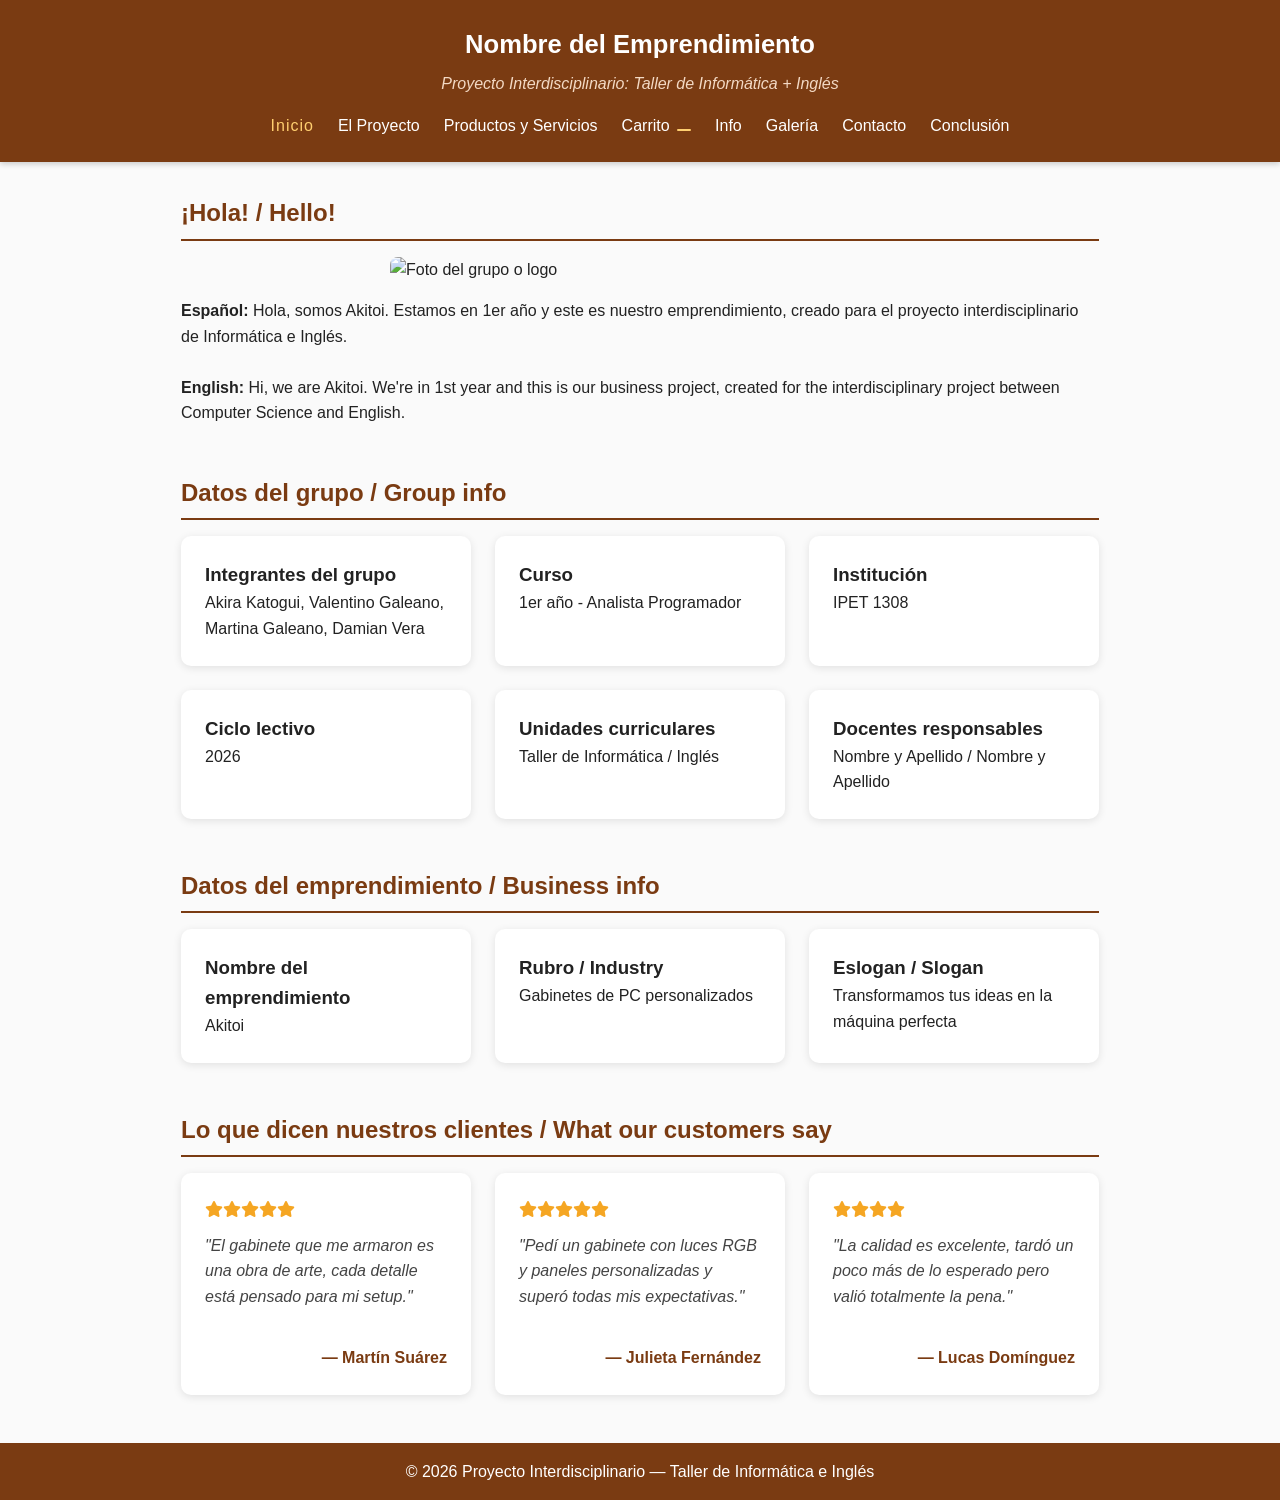
==== index.html @ 2d4fef77 "1 1123123" ====
<!DOCTYPE html>
<html lang="es">
<head>
    <meta charset="UTF-8">
    <meta name="viewport" content="width=device-width, initial-scale=1.0">
    <title>Inicio - Mi Emprendimiento / My Business</title>
    <link rel="stylesheet" href="css/estilos.css">
    <link rel="stylesheet" href="https://cdnjs.cloudflare.com/ajax/libs/font-awesome/6.5.1/css/all.min.css">
</head>
<body>

    <header>
        <!-- TAREA: Reemplazá por el nombre real del emprendimiento -->
        <h1>Nombre del Emprendimiento</h1>
        <p class="slogan">Proyecto Interdisciplinario: Taller de Informática + Inglés</p>
        <nav>
            <ul>
                <li><a href="index.html">Inicio</a></li>
                <li><a href="proyecto.html">El Proyecto</a></li>
                <li><a href="productos.html">Productos y Servicios</a></li>
                <li><a href="carrito.html">Carrito <span id="contador-nav"></span></a></li>
                <li><a href="info.html">Info</a></li>
                <li><a href="galeria.html">Galería</a></li>
                <li><a href="contacto.html">Contacto</a></li>
                <li><a href="conclusion.html">Conclusión</a></li>
            </ul>
        </nav>
    </header>

    <main>
        <section id="presentacion-grupo">
            <h2>¡Hola! / Hello!</h2>
            <!-- TAREA: Reemplazá con una foto o logo del grupo (opcional). Ver el paso de imágenes en la guía. -->
            <img src="ACÁ VA LA URL" alt="Foto del grupo o logo" class="imagen-centrada">

            <!-- TAREA: Escribí la presentación del grupo en español -->
            <p><b>Español:</b> Hola, somos Akitoi. Estamos en 1er año y este es nuestro emprendimiento, creado para el proyecto interdisciplinario de Informática e Inglés.</p>
            <br>
            <!-- TAREA: Escribí la misma presentación en inglés -->
            <p><b>English:</b> Hi, we are Akitoi. We're in 1st year and this is our business project, created for the interdisciplinary project between Computer Science and English.</p>
        </section>

        <section id="datos-grupo">
            <h2>Datos del grupo / Group info</h2>
            <div class="grid-tarjetas">
                <div class="tarjeta">
                    <h3>Integrantes del grupo</h3>
                    <!-- TAREA: Completá con los nombres reales de todos los integrantes -->
                    <p>Akira Katogui, Valentino Galeano, Martina Galeano, Damian Vera</p>
                </div>
                <div class="tarjeta">
                    <h3>Curso</h3>
                    <!-- TAREA: Completá con su curso -->
                    <p>1er año - Analista Programador</p>
                </div>
                <div class="tarjeta">
                    <h3>Institución</h3>
                    <!-- TAREA: Completá con el nombre real de la institución -->
                    <p>IPET 1308</p>
                </div>
                <div class="tarjeta">
                    <h3>Ciclo lectivo</h3>
                    <!-- TAREA: Completá con el año lectivo -->
                    <p>2026</p>
                </div>
                <div class="tarjeta">
                    <h3>Unidades curriculares</h3>
                    <!-- TAREA: Completá con las materias del proyecto -->
                    <p>Taller de Informática / Inglés</p>
                </div>
                <div class="tarjeta">
                    <h3>Docentes responsables</h3>
                    <!-- TAREA: Completá con los nombres reales de los/as docentes -->
                    <p>Nombre y Apellido / Nombre y Apellido</p>
                </div>
            </div>
        </section>

        <section id="datos-emprendimiento">
            <h2>Datos del emprendimiento / Business info</h2>
            <div class="grid-tarjetas">
                <div class="tarjeta">
                    <h3>Nombre del emprendimiento</h3>
                    <!-- TAREA: Completá con el nombre real -->
                    <p>Akitoi</p>
                </div>
                <div class="tarjeta">
                    <h3>Rubro / Industry</h3>
                    <!-- TAREA: Completá con el rubro (ej: alimentos, ropa, tecnología, servicios) -->
                    <p>Gabinetes de PC personalizados </p>
                </div>
                <div class="tarjeta">
                    <h3>Eslogan / Slogan</h3>
                    <!-- TAREA: Completá con un eslogan corto, en español o inglés -->
                    <p>Transformamos tus ideas en la máquina perfecta</p>
                </div>
            </div>
        </section>

        <section id="testimonios">
            <h2>Lo que dicen nuestros clientes / What our customers say</h2>
            <!-- TAREA: Completá cada testimonio en español e inglés (pueden ser inventados, para el proyecto). -->
            <!-- Las estrellas van del 1 al 5: repitan o borren <i class="fa-solid fa-star"></i> según el puntaje. -->
            <!-- Podés agregar más testimonios copiando un bloque <div class="tarjeta-testimonio">...</div> completo. -->
            <div class="grid-tarjetas">

                <div class="tarjeta-testimonio">
                    <div class="estrellas">
                        <i class="fa-solid fa-star"></i><i class="fa-solid fa-star"></i><i class="fa-solid fa-star"></i><i class="fa-solid fa-star"></i><i class="fa-solid fa-star"></i>
                    </div>
                    <p class="cita">"El gabinete que me armaron es una obra de arte, cada detalle está pensado para mi setup."</p>
                    <br>
                    <p class="autor-testimonio">— Martín Suárez</p>
                </div>

                <div class="tarjeta-testimonio">
                    <div class="estrellas">
                        <i class="fa-solid fa-star"></i><i class="fa-solid fa-star"></i><i class="fa-solid fa-star"></i><i class="fa-solid fa-star"></i><i class="fa-solid fa-star"></i>
                    </div>
                    <p class="cita">"Pedí un gabinete con luces RGB y paneles personalizadas y superó todas mis expectativas."</p>
                    <br>
                    <p class="autor-testimonio">— Julieta Fernández</p>
                </div>

                <div class="tarjeta-testimonio">
                    <div class="estrellas">
                        <i class="fa-solid fa-star"></i><i class="fa-solid fa-star"></i><i class="fa-solid fa-star"></i><i class="fa-solid fa-star"></i></i>
                    </div>
                    <p class="cita">"La calidad es excelente, tardó un poco más de lo esperado pero valió totalmente la pena."</p>
                    <br>
                    <p class="autor-testimonio">— Lucas Domínguez</p>
                </div>

            </div>
        </section>
    </main>

    <footer>
        <p>© 2026 Proyecto Interdisciplinario — Taller de Informática e Inglés</p>
    </footer>

    <script src="js/script.js"></script>
</body>
</html>
---- css/estilos.css ----
/* RESET BÁSICO */
* {
    margin: 0;
    padding: 0;
    box-sizing: border-box;
}

body {
    font-family: 'Segoe UI', Arial, sans-serif;
    line-height: 1.6;
    color: #222;
    background-color: #fafafa;
}

/* ENCABEZADO */
header {
    background-color: #7a3b12;
    color: white;
    padding: 1.5rem 2rem;
    text-align: center;
    position: sticky;
    top: 0;
    z-index: 100;
    box-shadow: 0 2px 6px rgba(0,0,0,0.2);
}

header h1 {
    font-size: 1.6em;
}

.slogan {
    margin-top: 6px;
    font-style: italic;
    color: #f3d9c4;
}

nav ul {
    list-style: none;
    display: flex;
    justify-content: center;
    gap: 1.5rem;
    margin-top: 1rem;
    flex-wrap: wrap;
}

nav a {
    color: white;
    text-decoration: none;
    font-weight: 500;
    transition: color 0.2s ease, letter-spacing 0.2s ease;
}

nav a:hover,
nav a.activo {
    color: #ffcf70;
    letter-spacing: 1px;
}

#contador-nav {
    background-color: #ffcf70;
    color: #7a3b12;
    font-size: 0.75em;
    font-weight: 700;
    padding: 1px 7px;
    border-radius: 10px;
    margin-left: 3px;
    display: inline-block;
}

#contador-nav.bump {
    animation: cartBump 0.4s ease;
}

@keyframes cartBump {
    0%   { transform: scale(1) rotate(0deg); }
    30%  { transform: scale(1.35) rotate(-8deg); }
    55%  { transform: scale(0.95) rotate(4deg); }
    100% { transform: scale(1) rotate(0deg); }
}

/* CONTENIDO PRINCIPAL */
main {
    max-width: 950px;
    margin: 2rem auto;
    padding: 0 1rem;
}

section {
    margin-bottom: 3rem;
}

section h2 {
    color: #7a3b12;
    border-bottom: 2px solid #7a3b12;
    padding-bottom: 6px;
    margin-bottom: 16px;
}

/* IMÁGENES GENERALES */
img {
    max-width: 100%;
    border-radius: 8px;
}

.imagen-centrada {
    display: block;
    margin: 16px auto;
    max-width: 500px;
}

.imagen-izquierda {
    float: left;
    margin: 0 16px 10px 0;
    max-width: 160px;
}

/* TARJETAS GENERALES */
.grid-tarjetas {
    display: grid;
    grid-template-columns: repeat(auto-fit, minmax(220px, 1fr));
    gap: 1.5rem;
    margin-top: 1rem;
}

.tarjeta {
    background: white;
    border-radius: 10px;
    box-shadow: 0 2px 8px rgba(0,0,0,0.1);
    padding: 1.5rem;
    transition: transform 0.3s ease, box-shadow 0.3s ease;
}

.tarjeta:hover {
    transform: translateY(-6px);
    box-shadow: 0 8px 20px rgba(0,0,0,0.15);
}

/* TARJETAS DE PRODUCTO/SERVICIO */
.tarjeta-producto {
    background: white;
    border-radius: 10px;
    box-shadow: 0 2px 8px rgba(0,0,0,0.1);
    padding: 1.2rem;
    border-top: 4px solid #7a3b12;
    text-align: center;
    overflow: auto;
}

.tarjeta-producto h3 {
    color: #7a3b12;
    margin-bottom: 6px;
}

.tarjeta-producto .precio {
    font-size: 1.15em;
    font-weight: bold;
    color: #b45309;
    margin-bottom: 10px;
}

.precio-usd-auto {
    font-size: 0.8em;
    color: #888;
    font-weight: normal;
}

/* BUSCADOR DE PRODUCTOS */
.buscador {
    display: flex;
    align-items: center;
    gap: 8px;
    background: white;
    border: 1px solid #ddd;
    border-radius: 8px;
    padding: 10px 14px;
    margin: 16px 0;
    max-width: 400px;
}

.buscador i {
    color: #7a3b12;
}

.buscador input {
    border: none;
    outline: none;
    width: 100%;
    font-size: 0.95em;
}

#sin-resultados {
    display: none;
    color: #888;
    font-style: italic;
    margin-top: 10px;
}

/* ETIQUETAS DE PRODUCTO (oferta / últimas unidades) */
.etiqueta {
    display: inline-block;
    font-size: 0.75em;
    font-weight: 700;
    padding: 3px 10px;
    border-radius: 12px;
    margin-bottom: 8px;
}

.etiqueta-oferta {
    background-color: #2e7d32;
    color: white;
}

.etiqueta-stock {
    background-color: #c0392b;
    color: white;
}

.tarjeta-producto p {
    text-align: left;
}

/* SELECTOR DE CANTIDAD */
.selector-cantidad {
    display: flex;
    align-items: center;
    justify-content: center;
    gap: 8px;
    margin-top: 14px;
}

.selector-cantidad label {
    font-size: 0.85em;
    color: #555;
}

.btn-cantidad {
    background-color: #7a3b12;
    color: white;
    border: none;
    width: 28px;
    height: 28px;
    border-radius: 4px;
    font-size: 1.1em;
    cursor: pointer;
}

.btn-cantidad:hover {
    background-color: #5e2d0d;
}

.input-cantidad {
    width: 45px;
    text-align: center;
    padding: 4px;
    border: 1px solid #ccc;
    border-radius: 4px;
}

.boton-agregar {
    display: block;
    width: 100%;
    margin-top: 12px;
    background-color: #7a3b12;
    color: white;
    border: none;
    padding: 10px;
    border-radius: 6px;
    cursor: pointer;
    font-size: 0.95em;
}

.boton-agregar:hover {
    background-color: #5e2d0d;
}

.boton-agregar.agregado {
    background-color: #2e7d32;
}

/* LISTA DE ENLACES */
.lista-enlaces {
    list-style: none;
    margin-top: 12px;
}

.lista-enlaces li {
    background: white;
    padding: 12px 16px;
    border-radius: 8px;
    margin-bottom: 10px;
    box-shadow: 0 2px 6px rgba(0,0,0,0.08);
}

.lista-enlaces a {
    color: #7a3b12;
    text-decoration: none;
    font-weight: 500;
}

.lista-enlaces a i {
    width: 20px;
    text-align: center;
    margin-right: 6px;
    color: #b45309;
}

.lista-enlaces a:hover {
    text-decoration: underline;
}

/* GALERÍA DE IMÁGENES */
.galeria-grid {
    display: grid;
    grid-template-columns: repeat(3, 1fr);
    gap: 12px;
    margin-top: 16px;
}

.galeria-grid img {
    width: 100%;
    height: 200px;
    object-fit: cover;
    border-radius: 8px;
    transition: transform 0.3s ease, opacity 0.3s ease;
}

.galeria-grid img:hover {
    transform: scale(1.05);
    opacity: 0.9;
}

/* VIDEO */
.video-item iframe {
    border: none;
    border-radius: 8px;
    display: block;
    margin-top: 10px;
}

.video-item p {
    margin-top: 8px;
    font-style: italic;
    color: #555;
}

/* CARRITO DE COMPRAS (carrito.html) */
.selector-moneda {
    display: flex;
    gap: 1.5rem;
    margin-bottom: 16px;
    font-size: 0.95em;
}

#tabla-carrito {
    width: 100%;
    border-collapse: collapse;
    margin-top: 10px;
    background: white;
    border-radius: 8px;
    overflow: hidden;
}

#tabla-carrito th {
    background-color: #7a3b12;
    color: white;
    padding: 10px 12px;
    text-align: left;
}

#tabla-carrito td {
    padding: 10px 12px;
    border-bottom: 1px solid #eee;
}

#tabla-carrito tr:last-child td {
    border-bottom: none;
}

.item-quitar-carrito {
    background-color: #c0392b;
    color: white;
    border: none;
    padding: 5px 10px;
    border-radius: 4px;
    cursor: pointer;
    font-size: 0.85em;
}

.item-quitar-carrito:hover {
    background-color: #922b21;
}

.cantidad-carrito {
    width: 50px;
    text-align: center;
    padding: 4px;
    border: 1px solid #ccc;
    border-radius: 4px;
}

#carrito-vacio {
    color: #888;
    font-style: italic;
    margin-top: 16px;
}

/* MODALES DE AVISO (reemplazan a los alert() del navegador) */
.modal-overlay {
    position: fixed;
    top: 0;
    left: 0;
    width: 100%;
    height: 100%;
    background-color: rgba(0, 0, 0, 0.5);
    display: flex;
    align-items: center;
    justify-content: center;
    z-index: 200;
}

.modal-caja {
    background: white;
    padding: 2rem;
    border-radius: 10px;
    max-width: 420px;
    width: 90%;
    text-align: center;
    box-shadow: 0 8px 24px rgba(0,0,0,0.25);
}

.modal-caja p {
    margin-bottom: 4px;
}

.modal-cerrar {
    margin-top: 16px;
    background-color: #7a3b12;
    color: white;
    border: none;
    padding: 10px 24px;
    border-radius: 6px;
    cursor: pointer;
    font-size: 0.95em;
}

.modal-cerrar:hover {
    background-color: #5e2d0d;
}

/* BOTONES DE LA CONFIRMACIÓN (descargar comprobante / nuevo pedido) */
.acciones-confirmacion {
    display: flex;
    gap: 12px;
    margin-top: 20px;
    flex-wrap: wrap;
}

#boton-descargar-comprobante {
    background-color: #1f6feb;
    color: white;
    border: none;
    padding: 10px 20px;
    border-radius: 6px;
    cursor: pointer;
}

#boton-descargar-comprobante:hover {
    background-color: #185abd;
}

.total-carrito {
    display: flex;
    justify-content: flex-end;
    gap: 12px;
    font-size: 1.3em;
    font-weight: bold;
    color: #7a3b12;
    margin-top: 16px;
    padding-top: 12px;
    border-top: 2px solid #7a3b12;
}

#vaciar-carrito {
    display: block;
    margin-top: 20px;
    margin-left: auto;
    background-color: #555;
    color: white;
    border: none;
    padding: 10px 20px;
    border-radius: 6px;
    cursor: pointer;
}

#vaciar-carrito:hover {
    background-color: #333;
}

/* BOTONES DE ACCIÓN DEL CARRITO (vaciar / whatsapp / finalizar) */
.acciones-carrito {
    display: flex;
    justify-content: flex-end;
    gap: 12px;
    margin-top: 20px;
    flex-wrap: wrap;
}

.acciones-carrito button {
    border: none;
    padding: 10px 18px;
    border-radius: 6px;
    cursor: pointer;
    font-size: 0.95em;
    color: white;
}

#vaciar-carrito {
    margin: 0;
    background-color: #555;
}

#vaciar-carrito:hover {
    background-color: #333;
}

#boton-whatsapp {
    background-color: #25D366;
}

#boton-whatsapp:hover {
    background-color: #1ebe57;
}

#boton-finalizar {
    background-color: #7a3b12;
}

#boton-finalizar:hover {
    background-color: #5e2d0d;
}

/* FORMULARIO DE CHECKOUT */
#checkout form {
    display: flex;
    flex-direction: column;
    gap: 10px;
    max-width: 480px;
    background: white;
    padding: 1.5rem;
    border-radius: 10px;
    box-shadow: 0 2px 8px rgba(0,0,0,0.1);
}

#checkout label {
    font-weight: 600;
    color: #7a3b12;
    margin-top: 8px;
}

#checkout input[type="text"],
#checkout input[type="file"] {
    padding: 8px 10px;
    border: 1px solid #ccc;
    border-radius: 6px;
    font-size: 0.95em;
}

.opciones-pago {
    display: flex;
    gap: 20px;
    font-weight: normal;
}

.opciones-pago label {
    font-weight: normal;
    color: #222;
    margin-top: 0;
}

.alias-transferencia {
    background-color: #fff3cd;
    border: 1px dashed #b45309;
    padding: 10px;
    border-radius: 6px;
    margin: 10px 0;
}

#nombre-comprobante {
    font-size: 0.85em;
    color: #2e7d32;
    font-style: italic;
}

#boton-confirmar {
    margin-top: 14px;
    background-color: #2e7d32;
    color: white;
    border: none;
    padding: 12px;
    border-radius: 6px;
    cursor: pointer;
    font-size: 1em;
}

#boton-confirmar:hover {
    background-color: #256428;
}

/* TICKET DE CONFIRMACIÓN DEL PEDIDO */
.ticket-confirmacion {
    background: white;
    max-width: 500px;
    padding: 1.5rem;
    border-radius: 10px;
    box-shadow: 0 2px 8px rgba(0,0,0,0.1);
    border-top: 5px solid #2e7d32;
}

.ticket-confirmacion hr {
    border: none;
    border-top: 1px dashed #ccc;
    margin: 12px 0;
}

.ticket-confirmacion ul {
    list-style: none;
}

.ticket-confirmacion li {
    display: flex;
    justify-content: space-between;
    padding: 4px 0;
}

.conf-total {
    font-size: 1.2em;
}

#boton-nuevo-pedido {
    background-color: #7a3b12;
    color: white;
    border: none;
    padding: 10px 20px;
    border-radius: 6px;
    cursor: pointer;
}

#boton-nuevo-pedido:hover {
    background-color: #5e2d0d;
}

/* PIE DE PÁGINA */
/* MÉTODOS DE PAGO (info.html) */
.grid-metodos-pago {
    display: grid;
    grid-template-columns: repeat(auto-fit, minmax(180px, 1fr));
    gap: 1.2rem;
    margin-top: 1rem;
}

.metodo-pago {
    background: white;
    border-radius: 10px;
    box-shadow: 0 2px 8px rgba(0,0,0,0.1);
    padding: 1.2rem;
    text-align: center;
}

.metodo-pago i {
    font-size: 1.8em;
    color: #7a3b12;
    margin-bottom: 8px;
    display: block;
}

/* PREGUNTAS FRECUENTES / FAQ (info.html) */
.acordeon-faq {
    width: 100%;
    text-align: left;
    background-color: #7a3b12;
    color: white;
    border: none;
    padding: 14px 18px;
    font-size: 1em;
    cursor: pointer;
    border-radius: 6px;
    margin-top: 10px;
}

.acordeon-faq:hover {
    background-color: #5e2d0d;
}

.panel-faq {
    display: none;
    background-color: white;
    padding: 16px 18px;
    border-left: 3px solid #7a3b12;
    margin-bottom: 4px;
    border-radius: 0 0 6px 6px;
}

/* TESTIMONIOS DE CLIENTES (index.html) */
.tarjeta-testimonio {
    background: white;
    border-radius: 10px;
    box-shadow: 0 2px 8px rgba(0,0,0,0.1);
    padding: 1.5rem;
}

.tarjeta-testimonio .estrellas {
    color: #f5a623;
    margin-bottom: 10px;
}

.tarjeta-testimonio .cita {
    font-style: italic;
    color: #444;
}

.tarjeta-testimonio .autor-testimonio {
    margin-top: 10px;
    font-weight: bold;
    color: #7a3b12;
    text-align: right;
}

footer {
    text-align: center;
    padding: 1rem;
    background-color: #7a3b12;
    color: white;
    margin-top: 3rem;
}

/* ANIMACIÓN DE ENTRADA DE SECCIONES */
section {
    animation: aparecer 0.5s ease-in;
}

@keyframes aparecer {
    from { opacity: 0; transform: translateY(20px); }
    to   { opacity: 1; transform: translateY(0); }
}
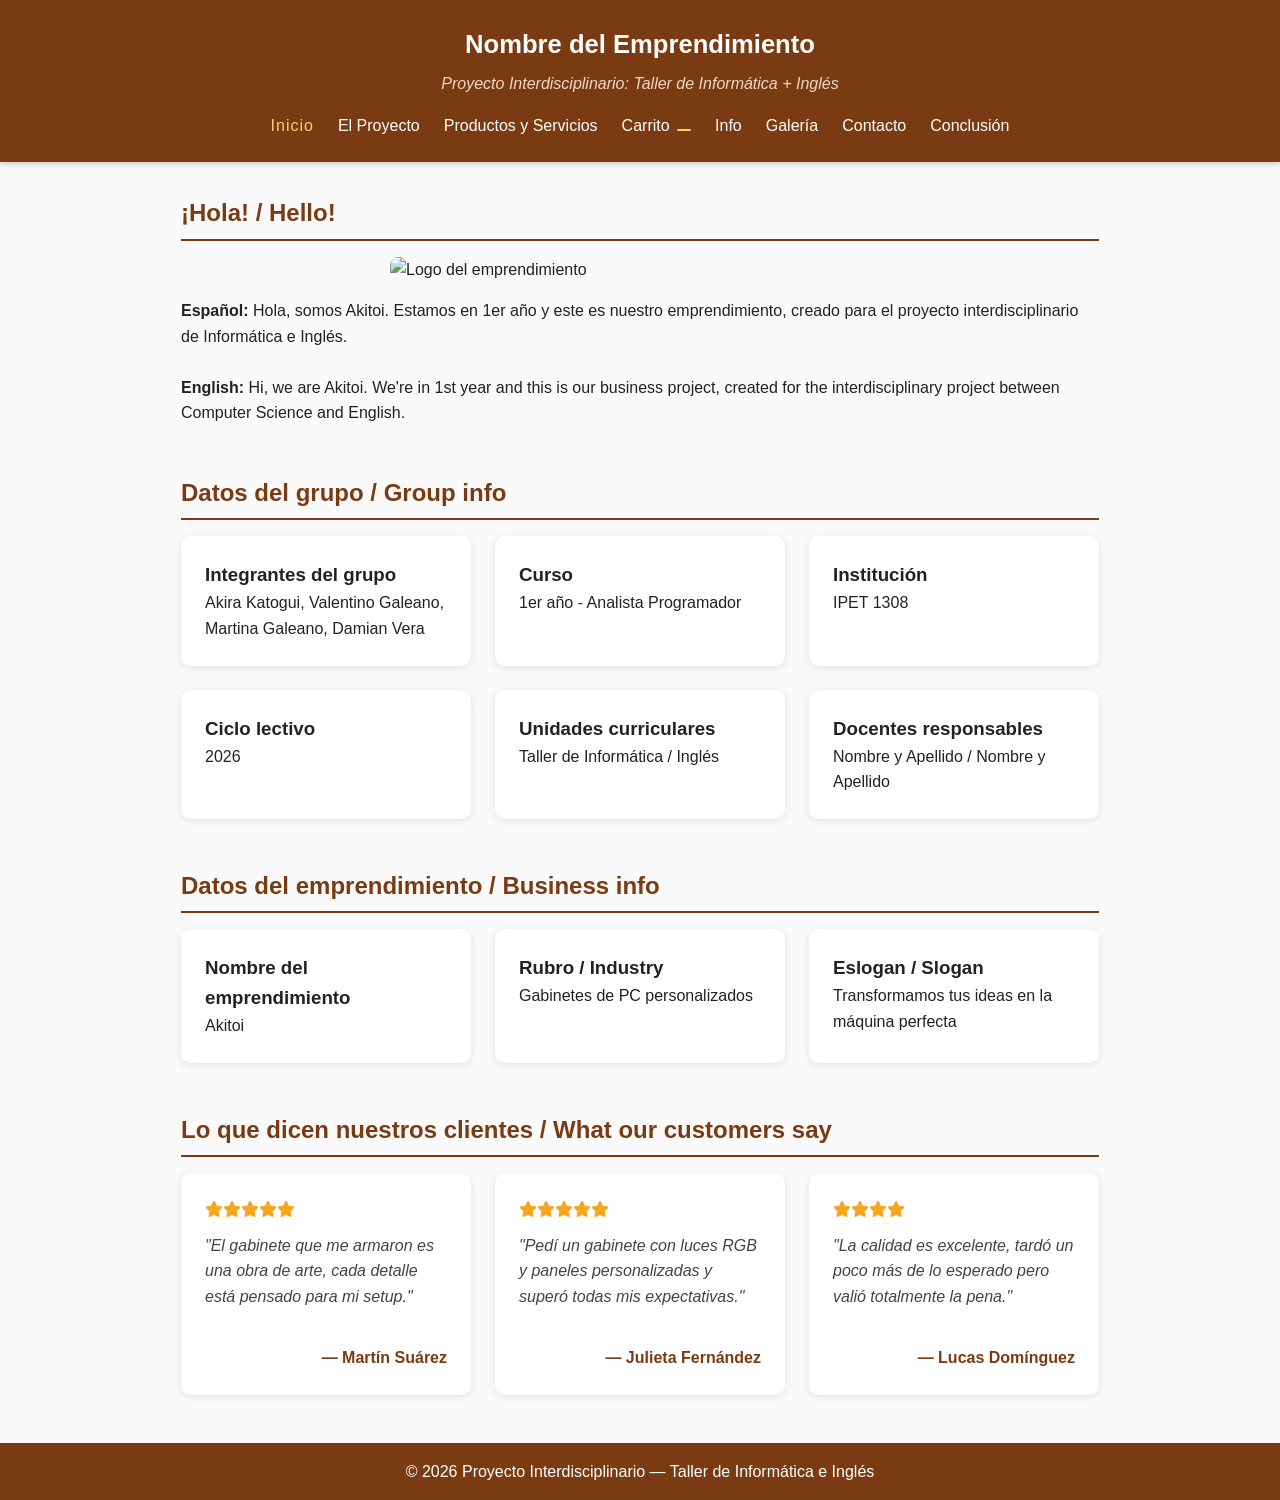
==== commit ddb21e91: "Update index.html" ====
--- a/index.html
+++ b/index.html
@@ -31,7 +31,7 @@
         <section id="presentacion-grupo">
             <h2>¡Hola! / Hello!</h2>
             <!-- TAREA: Reemplazá con una foto o logo del grupo (opcional). Ver el paso de imágenes en la guía. -->
-            <img src="ACÁ VA LA URL" alt="Foto del grupo o logo" class="imagen-centrada">
+            <img src=https://ibb.co/wrMgNvfJ alt="Logo del emprendimiento" class="imagen-centrada">
 
             <!-- TAREA: Escribí la presentación del grupo en español -->
             <p><b>Español:</b> Hola, somos Akitoi. Estamos en 1er año y este es nuestro emprendimiento, creado para el proyecto interdisciplinario de Informática e Inglés.</p>
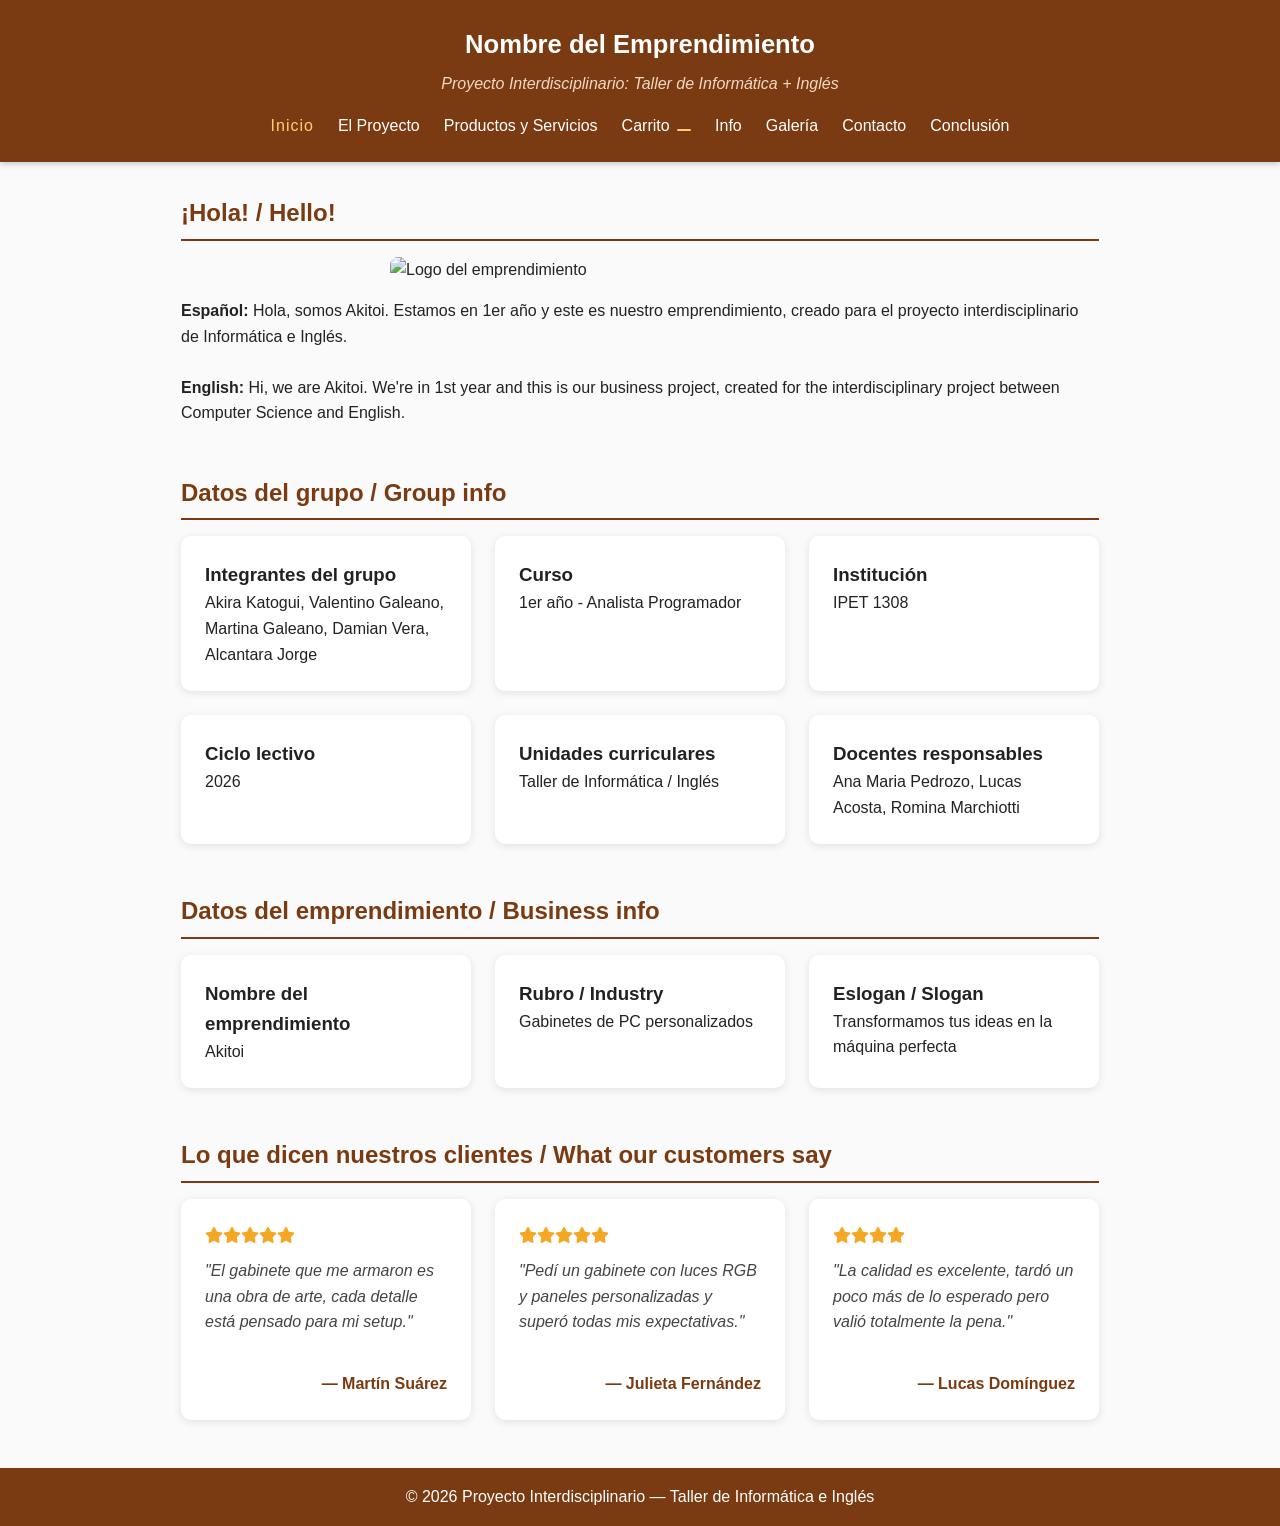
==== commit 18a2ddfd: "Update index.html" ====
--- a/index.html
+++ b/index.html
@@ -46,7 +46,7 @@
                 <div class="tarjeta">
                     <h3>Integrantes del grupo</h3>
                     <!-- TAREA: Completá con los nombres reales de todos los integrantes -->
-                    <p>Akira Katogui, Valentino Galeano, Martina Galeano, Damian Vera</p>
+                    <p>Akira Katogui, Valentino Galeano, Martina Galeano, Damian Vera, Alcantara Jorge</p>
                 </div>
                 <div class="tarjeta">
                     <h3>Curso</h3>
@@ -71,7 +71,7 @@
                 <div class="tarjeta">
                     <h3>Docentes responsables</h3>
                     <!-- TAREA: Completá con los nombres reales de los/as docentes -->
-                    <p>Nombre y Apellido / Nombre y Apellido</p>
+                    <p>Ana Maria Pedrozo, Lucas Acosta, Romina Marchiotti</p>
                 </div>
             </div>
         </section>
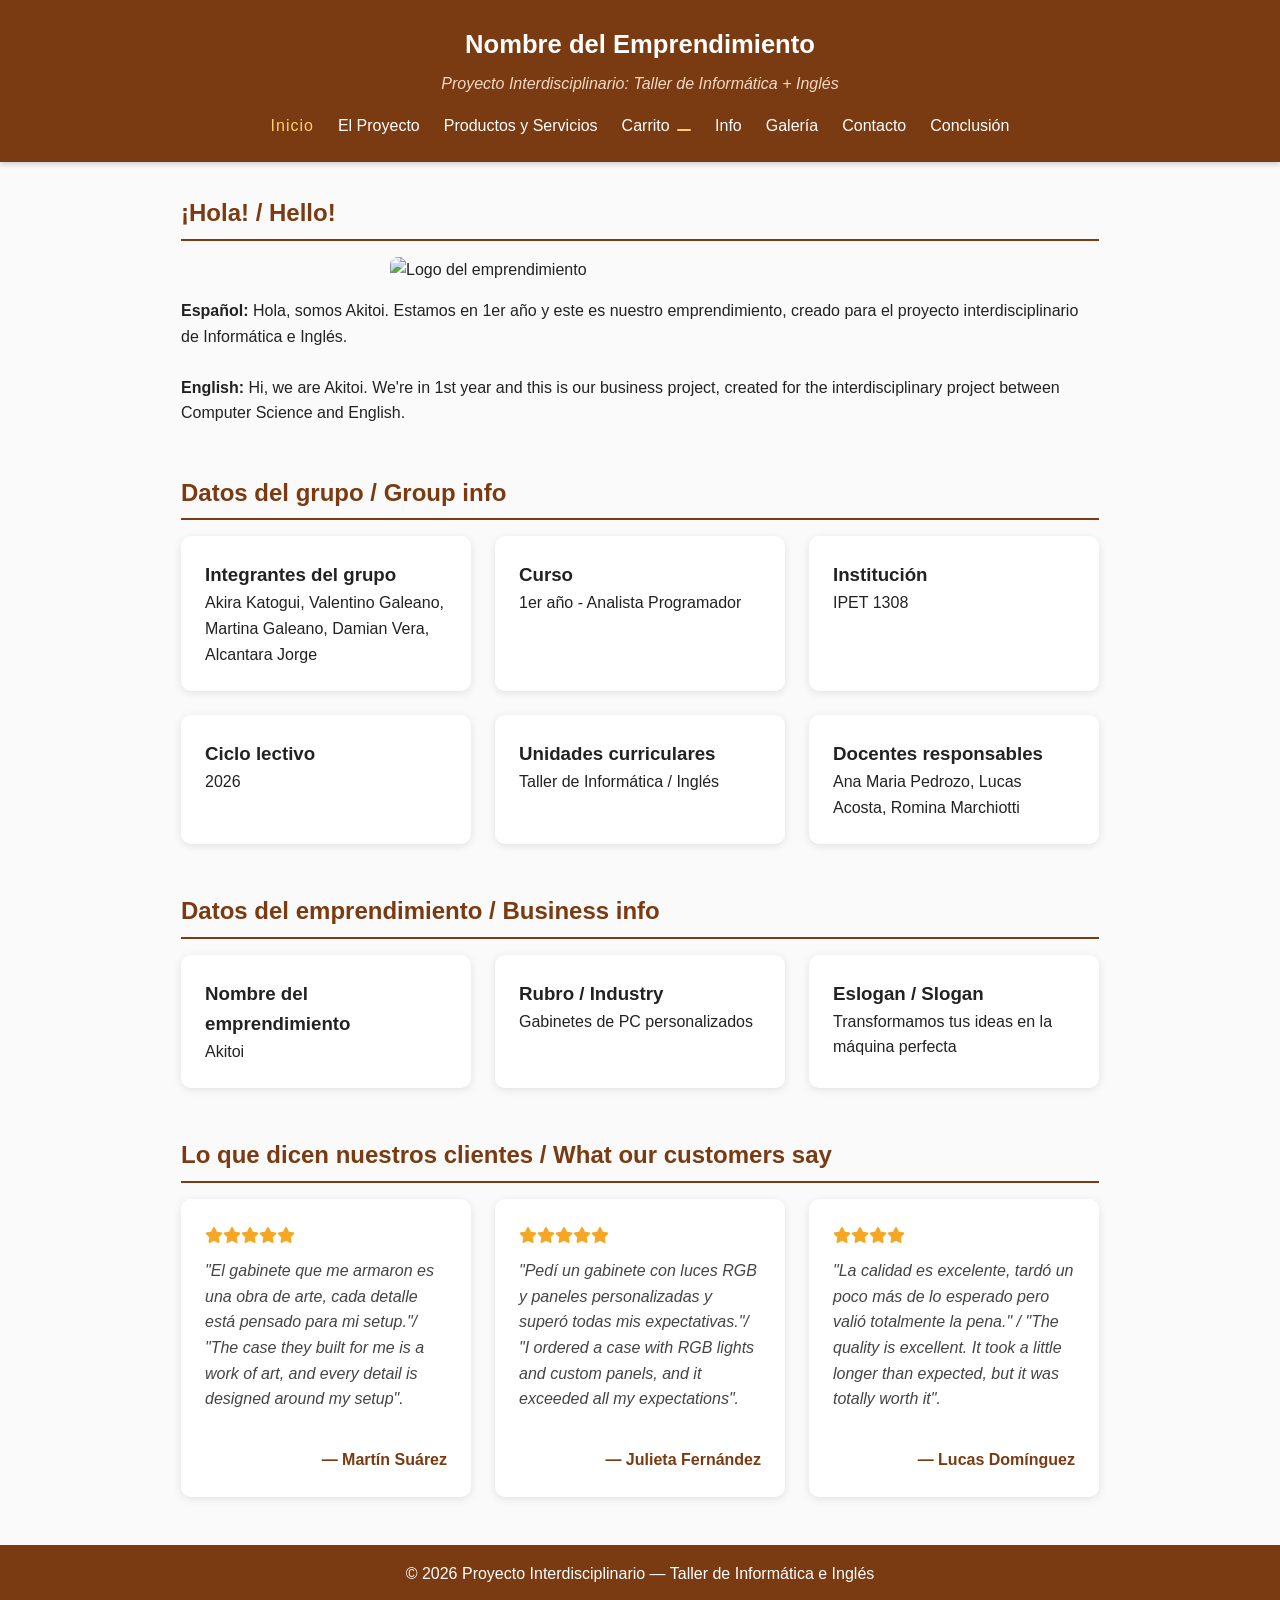
==== commit 7bbac921: "Update index.html" ====
--- a/index.html
+++ b/index.html
@@ -108,7 +108,7 @@
                     <div class="estrellas">
                         <i class="fa-solid fa-star"></i><i class="fa-solid fa-star"></i><i class="fa-solid fa-star"></i><i class="fa-solid fa-star"></i><i class="fa-solid fa-star"></i>
                     </div>
-                    <p class="cita">"El gabinete que me armaron es una obra de arte, cada detalle está pensado para mi setup."</p>
+                    <p class="cita">"El gabinete que me armaron es una obra de arte, cada detalle está pensado para mi setup."/ "The case they built for me is a work of art, and every detail is designed around my setup".</p>
                     <br>
                     <p class="autor-testimonio">— Martín Suárez</p>
                 </div>
@@ -117,7 +117,7 @@
                     <div class="estrellas">
                         <i class="fa-solid fa-star"></i><i class="fa-solid fa-star"></i><i class="fa-solid fa-star"></i><i class="fa-solid fa-star"></i><i class="fa-solid fa-star"></i>
                     </div>
-                    <p class="cita">"Pedí un gabinete con luces RGB y paneles personalizadas y superó todas mis expectativas."</p>
+                    <p class="cita">"Pedí un gabinete con luces RGB y paneles personalizadas y superó todas mis expectativas."/ "I ordered a case with RGB lights and custom panels, and it exceeded all my expectations".</p>
                     <br>
                     <p class="autor-testimonio">— Julieta Fernández</p>
                 </div>
@@ -126,7 +126,7 @@
                     <div class="estrellas">
                         <i class="fa-solid fa-star"></i><i class="fa-solid fa-star"></i><i class="fa-solid fa-star"></i><i class="fa-solid fa-star"></i></i>
                     </div>
-                    <p class="cita">"La calidad es excelente, tardó un poco más de lo esperado pero valió totalmente la pena."</p>
+                    <p class="cita">"La calidad es excelente, tardó un poco más de lo esperado pero valió totalmente la pena." / "The quality is excellent. It took a little longer than expected, but it was totally worth it". </p>
                     <br>
                     <p class="autor-testimonio">— Lucas Domínguez</p>
                 </div>
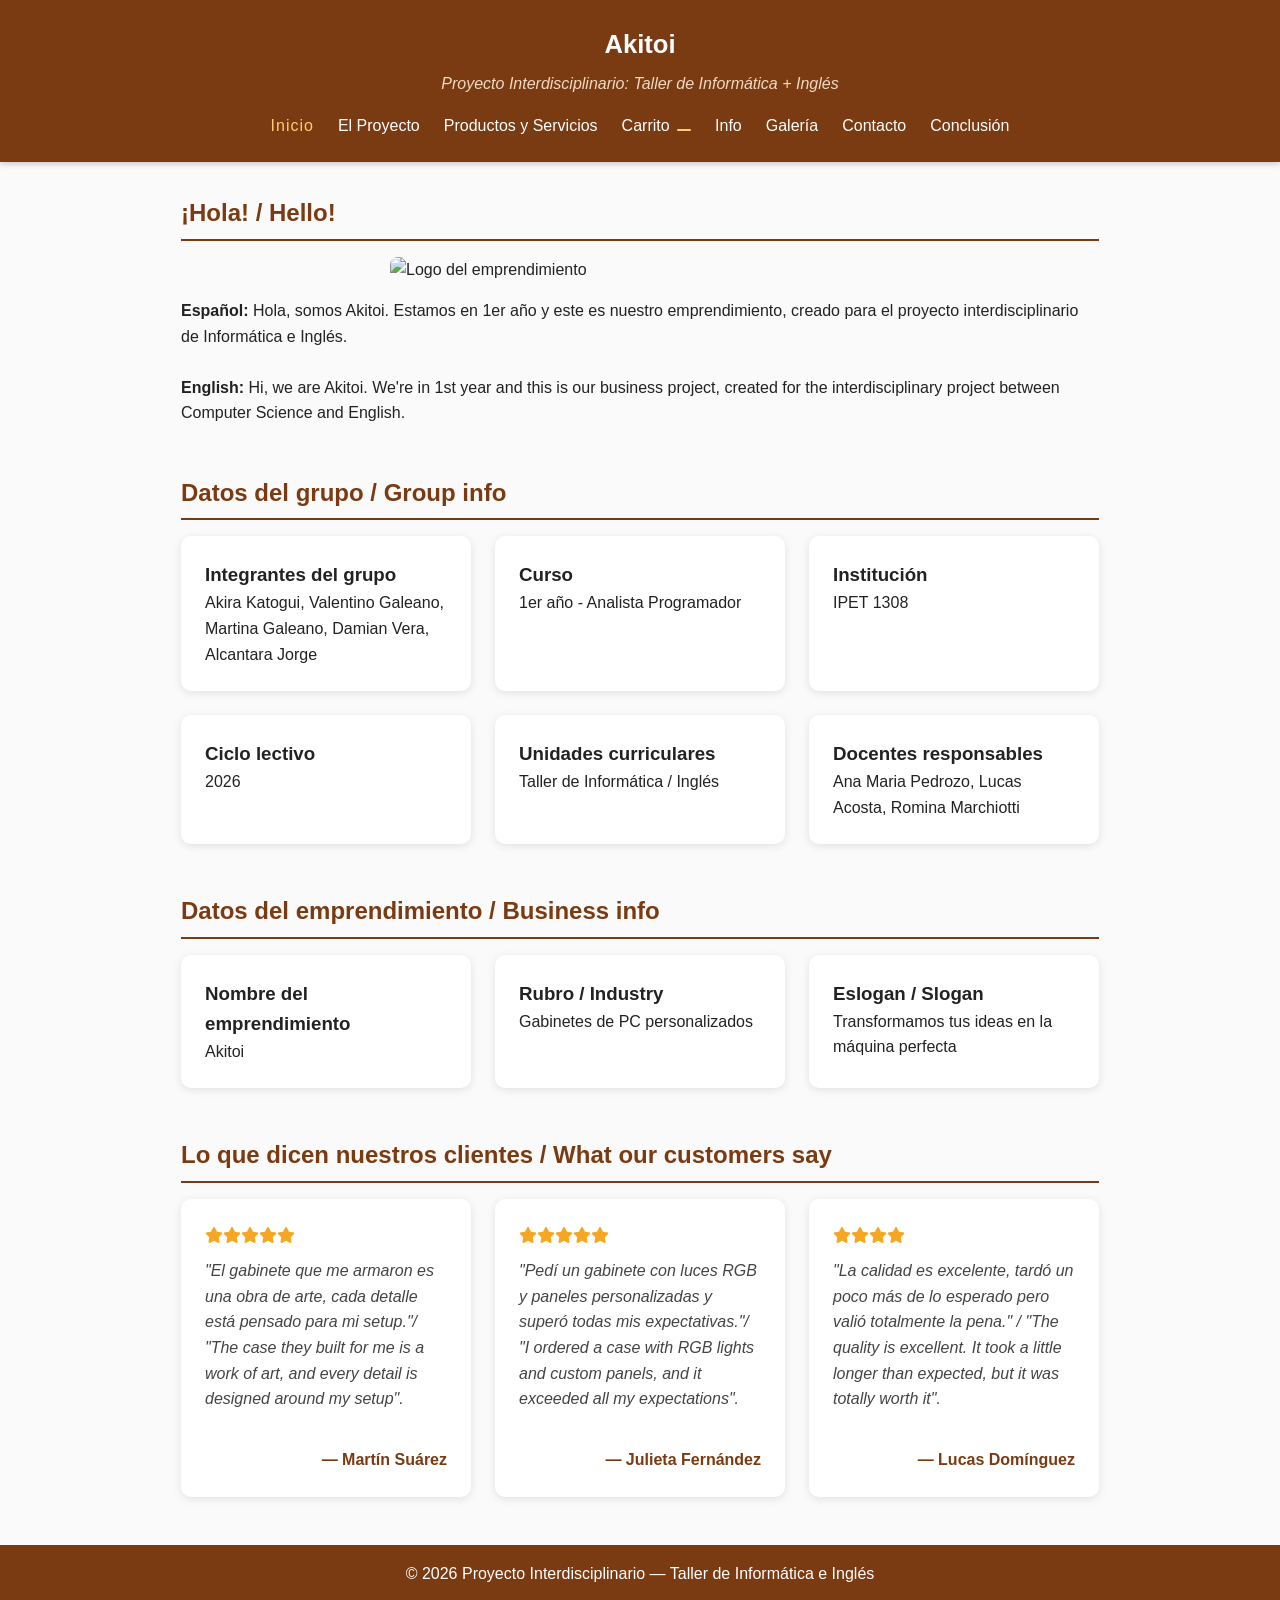
==== commit 2199e446: "Update index.html" ====
--- a/index.html
+++ b/index.html
@@ -11,7 +11,7 @@
 
     <header>
         <!-- TAREA: Reemplazá por el nombre real del emprendimiento -->
-        <h1>Nombre del Emprendimiento</h1>
+        <h1>Akitoi</h1>
         <p class="slogan">Proyecto Interdisciplinario: Taller de Informática + Inglés</p>
         <nav>
             <ul>
@@ -31,7 +31,7 @@
         <section id="presentacion-grupo">
             <h2>¡Hola! / Hello!</h2>
             <!-- TAREA: Reemplazá con una foto o logo del grupo (opcional). Ver el paso de imágenes en la guía. -->
-            <img src=https://ibb.co/wrMgNvfJ alt="Logo del emprendimiento" class="imagen-centrada">
+            <img src=https://cdn.phototourl.com/member/2026-10-05-e696449c-ecc0-43b3-a7f8-ec5648067f1f.jpg alt="Logo del emprendimiento" class="imagen-centrada">
 
             <!-- TAREA: Escribí la presentación del grupo en español -->
             <p><b>Español:</b> Hola, somos Akitoi. Estamos en 1er año y este es nuestro emprendimiento, creado para el proyecto interdisciplinario de Informática e Inglés.</p>
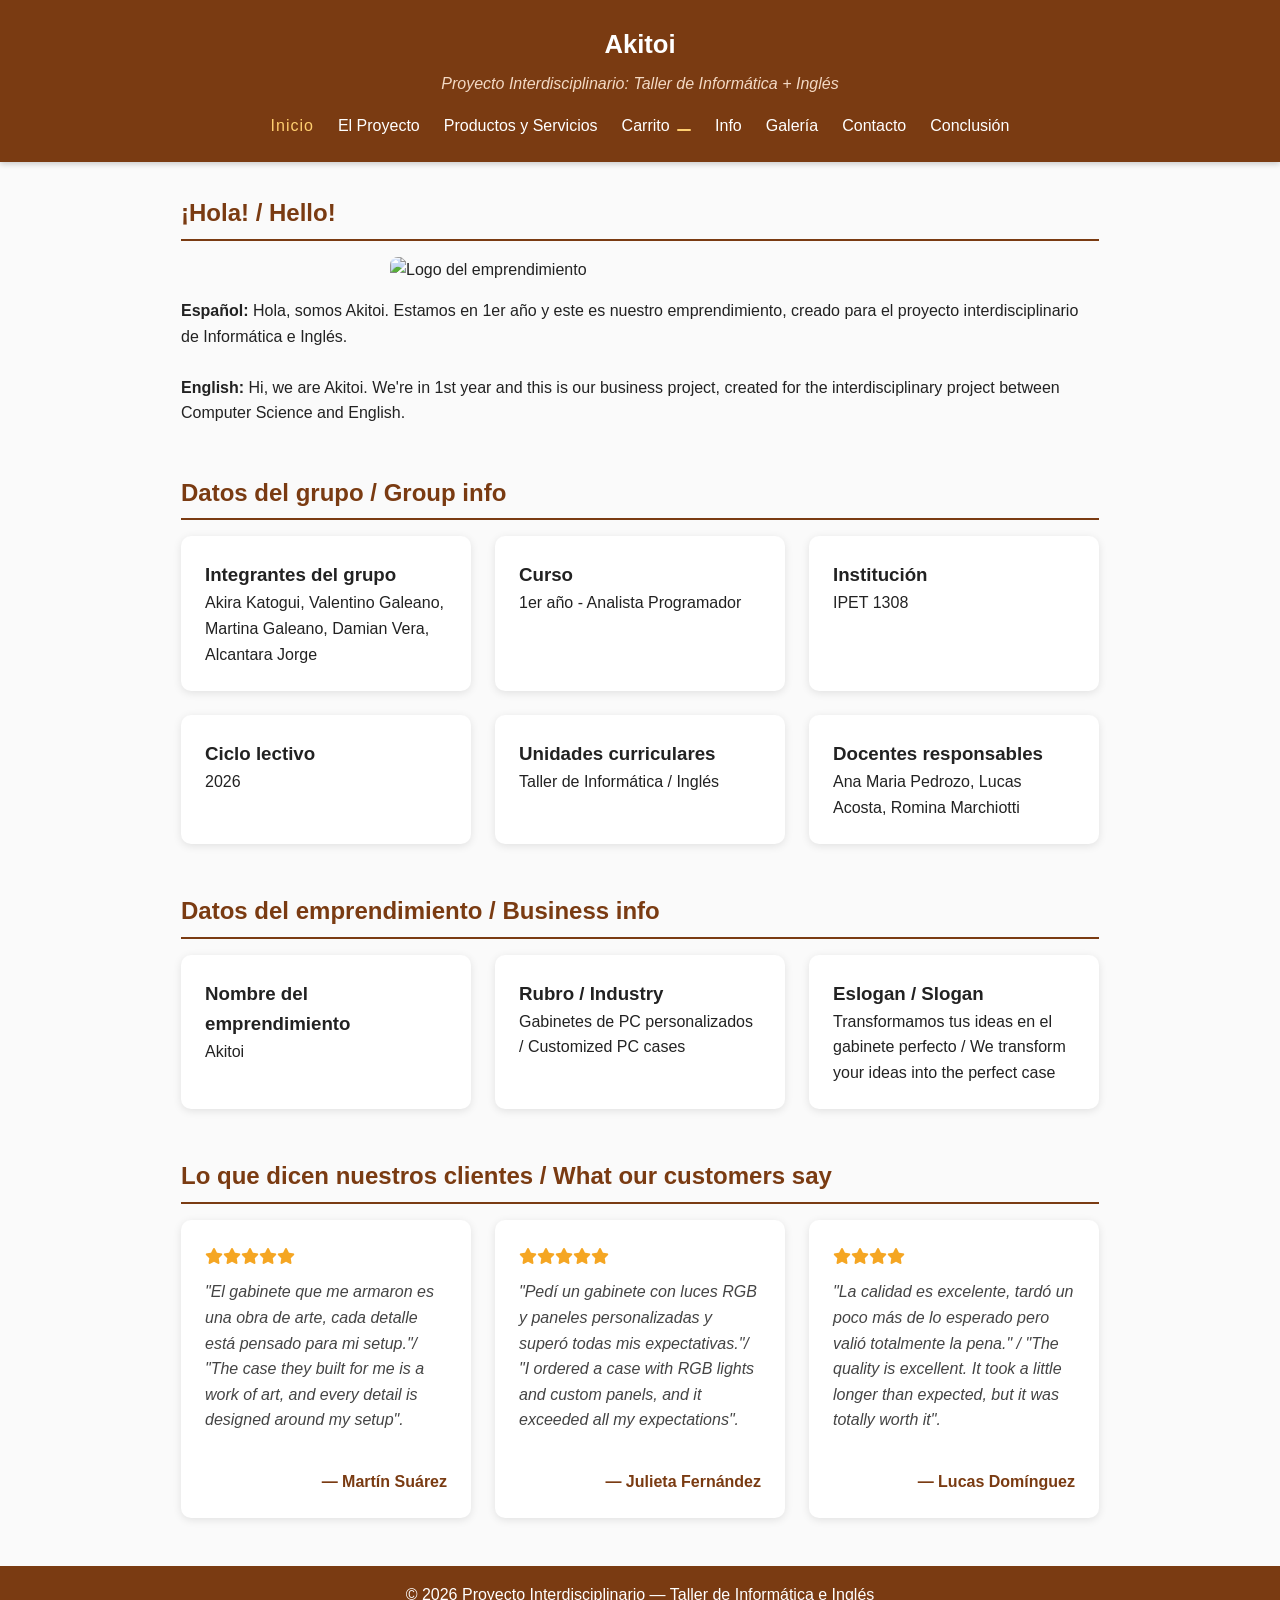
==== commit 80f45b13: "lol" ====
--- a/index.html
+++ b/index.html
@@ -87,12 +87,12 @@
                 <div class="tarjeta">
                     <h3>Rubro / Industry</h3>
                     <!-- TAREA: Completá con el rubro (ej: alimentos, ropa, tecnología, servicios) -->
-                    <p>Gabinetes de PC personalizados </p>
+                    <p>Gabinetes de PC personalizados / Customized PC cases </p>
                 </div>
                 <div class="tarjeta">
                     <h3>Eslogan / Slogan</h3>
                     <!-- TAREA: Completá con un eslogan corto, en español o inglés -->
-                    <p>Transformamos tus ideas en la máquina perfecta</p>
+                    <p>Transformamos tus ideas en el gabinete perfecto / We transform your ideas into the perfect case</p>
                 </div>
             </div>
         </section>
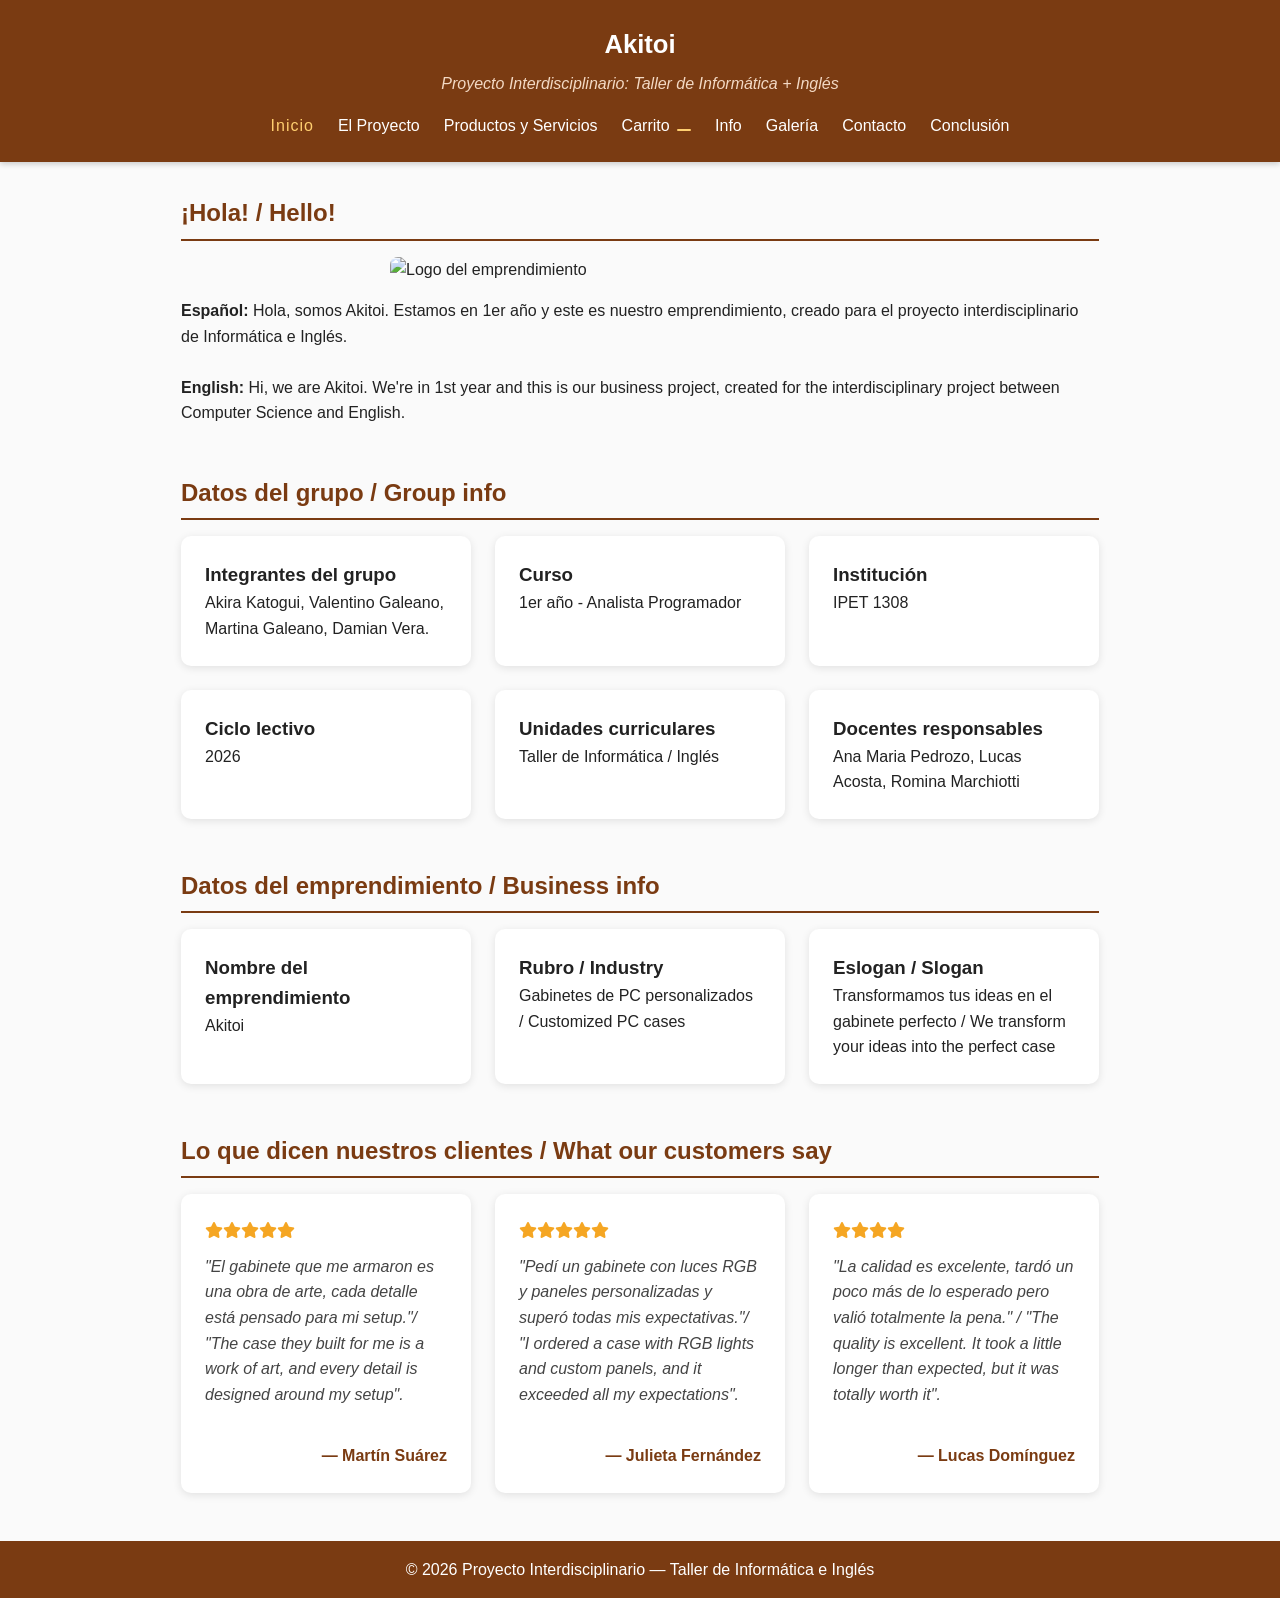
==== commit 53b7a52b: "Update index.html" ====
--- a/index.html
+++ b/index.html
@@ -46,7 +46,7 @@
                 <div class="tarjeta">
                     <h3>Integrantes del grupo</h3>
                     <!-- TAREA: Completá con los nombres reales de todos los integrantes -->
-                    <p>Akira Katogui, Valentino Galeano, Martina Galeano, Damian Vera, Alcantara Jorge</p>
+                    <p>Akira Katogui, Valentino Galeano, Martina Galeano, Damian Vera.</p>
                 </div>
                 <div class="tarjeta">
                     <h3>Curso</h3>
